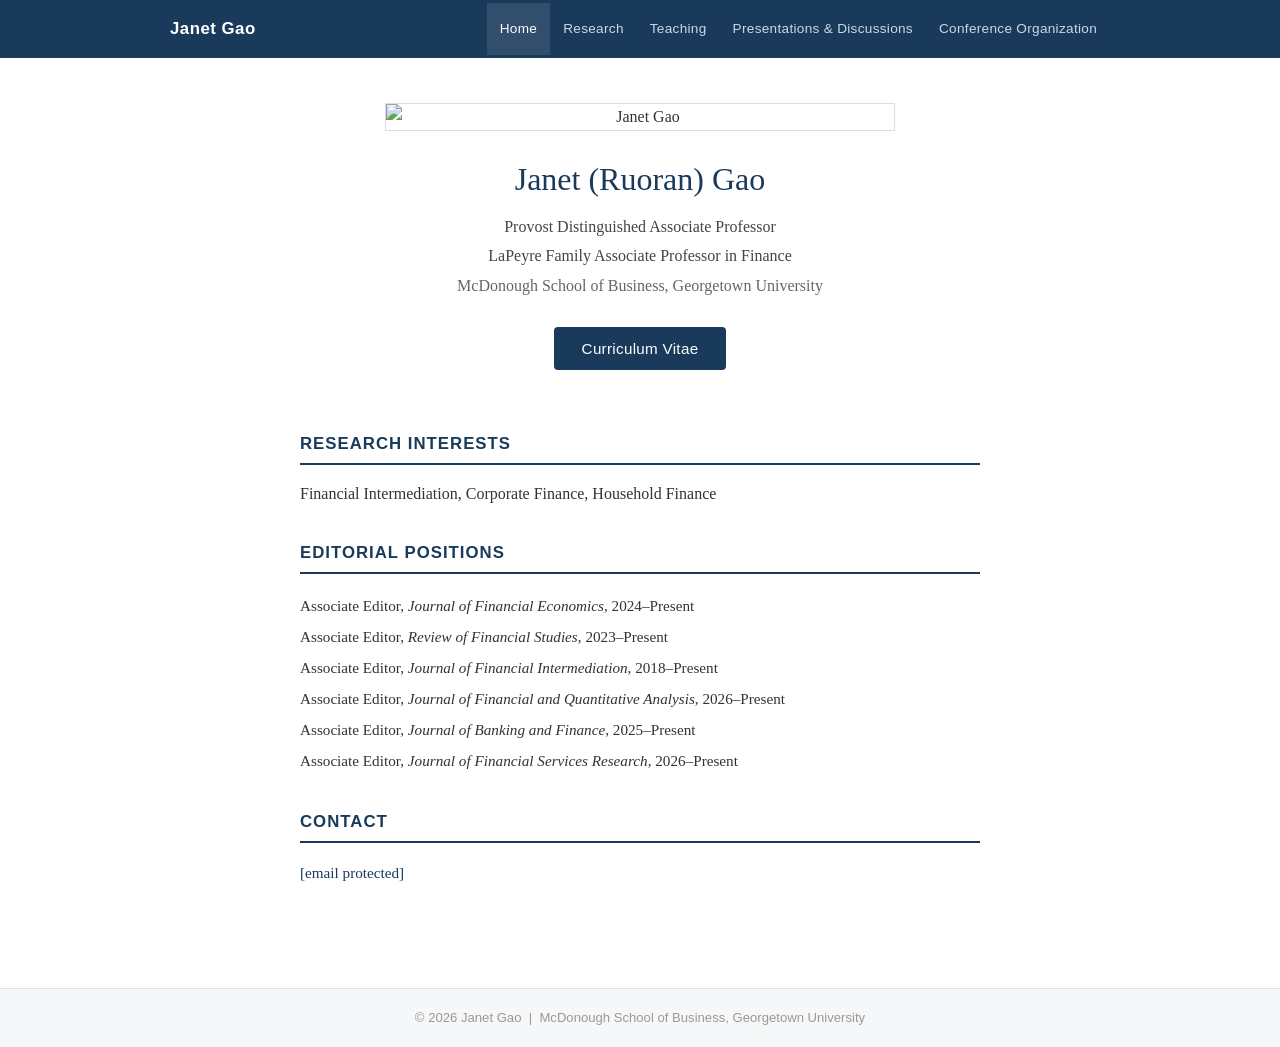
==== index.html @ 7d4515b7 "Initial commit: academic website for Janet Gao" ====
﻿<!DOCTYPE html>
<html lang="en">
<head>
    <meta charset="UTF-8">
    <meta name="viewport" content="width=device-width, initial-scale=1.0">
    <title>Janet Gao | Georgetown University</title>
    <link rel="stylesheet" href="css/style.css">
</head>
<body>

<header>
    <nav>
        <a href="index.html" class="site-name">Janet Gao</a>
        <ul>
            <li><a href="index.html" class="active">Home</a></li>
            <li><a href="research.html">Research</a></li>
            <li><a href="teaching.html">Teaching</a></li>
            <li><a href="presentations.html">Presentations &amp; Discussions</a></li>
            <li><a href="conference.html">Conference Organization</a></li>
        </ul>
    </nav>
</header>

<main>
    <div class="container">

        <!-- Photo, name, titles, CV — all centered -->
        <div class="home-center">
            <div class="home-photo">
                <img src="images/photo.jpg" alt="Janet Gao">
            </div>

            <h1>Janet (Ruoran) Gao</h1>
            <p class="title">Provost Distinguished Associate Professor</p>
            <p class="title">LaPeyre Family Associate Professor in Finance</p>
            <p class="institution">McDonough School of Business, Georgetown University</p>

            <a target="_blank" rel="noopener noreferrer" href="papers/CV.pdf" class="cv-button">Curriculum Vitae</a>
        </div>

        <!-- Sections — left-aligned under the centered block -->
        <div class="home-sections">

            <h2 class="section-heading">Research Interests</h2>
            <p>Financial Intermediation, Corporate Finance, Household Finance</p>

            <h2 class="section-heading">Editorial Positions</h2>
            <ul class="editorial-list">
                <li>Associate Editor, <em>Journal of Financial Economics</em>, 2024&ndash;Present</li>
                <li>Associate Editor, <em>Review of Financial Studies</em>, 2023&ndash;Present</li>
                <li>Associate Editor, <em>Journal of Financial Intermediation</em>, 2018&ndash;Present</li>
                <li>Associate Editor, <em>Journal of Financial and Quantitative Analysis</em>, 2026&ndash;Present</li>
                <li>Associate Editor, <em>Journal of Banking and Finance</em>, 2025&ndash;Present</li>
                <li>Associate Editor, <em>Journal of Financial Services Research</em>, 2026&ndash;Present</li>
            </ul>

            <h2 class="section-heading">Contact</h2>
            <p class="contact-info">
                <a href="mailto:[email protected]">[email protected]</a>
            </p>

        </div>

    </div>
</main>

<footer>
    <p>&copy; 2026 Janet Gao &nbsp;|&nbsp; McDonough School of Business, Georgetown University</p>
</footer>

</body>
</html>
---- css/style.css ----
* {
    box-sizing: border-box;
    margin: 0;
    padding: 0;
}

body {
    font-family: Georgia, 'Times New Roman', Times, serif;
    font-size: 16px;
    line-height: 1.65;
    color: #333;
    background: #fff;
}

/* ── Navigation ── */
header {
    background-color: #1a3a5c;
}

nav {
    max-width: 980px;
    margin: 0 auto;
    display: flex;
    align-items: center;
    padding: 0 20px;
}

nav .site-name {
    color: #fff;
    font-size: 1.05em;
    font-weight: bold;
    padding: 15px 0;
    text-decoration: none;
    margin-right: auto;
    font-family: Arial, Helvetica, sans-serif;
    letter-spacing: 0.5px;
}

nav ul {
    list-style: none;
    display: flex;
    flex-wrap: wrap;
}

nav ul li a {
    display: block;
    color: #cdd8e3;
    text-decoration: none;
    padding: 15px 13px;
    font-family: Arial, Helvetica, sans-serif;
    font-size: 0.85em;
    letter-spacing: 0.3px;
    transition: color 0.15s;
}

nav ul li a:hover,
nav ul li a.active {
    color: #fff;
    background-color: rgba(255, 255, 255, 0.1);
}

/* ── Page container ── */
.container {
    max-width: 900px;
    margin: 0 auto;
    padding: 45px 24px 60px;
}

/* ── Section headings ── */
h2.section-heading {
    font-family: Arial, Helvetica, sans-serif;
    font-size: 1.05em;
    text-transform: uppercase;
    letter-spacing: 1px;
    color: #1a3a5c;
    border-bottom: 2px solid #1a3a5c;
    padding-bottom: 5px;
    margin: 32px 0 16px;
}

/* ── Home page ── */
.home-center {
    text-align: center;
    max-width: 680px;
    margin: 0 auto;
}

.home-photo {
    margin-bottom: 22px;
}

.home-photo img {
    width: 510px;
    height: auto;
    display: inline-block;
    border: 1px solid #ddd;
}

.home-center h1 {
    font-size: 2em;
    color: #1a3a5c;
    font-weight: normal;
    margin-bottom: 8px;
}

.home-center .title {
    font-size: 1em;
    color: #444;
    margin-bottom: 3px;
}

.home-center .institution {
    font-size: 1em;
    color: #666;
    margin-bottom: 20px;
}

.cv-button {
    display: inline-block;
    background: #1a3a5c;
    color: #fff;
    text-decoration: none;
    padding: 9px 28px;
    border-radius: 4px;
    font-family: Arial, Helvetica, sans-serif;
    font-size: 0.95em;
    letter-spacing: 0.3px;
    margin: 8px 0 28px;
    transition: background 0.15s;
}

.cv-button:hover {
    background: #2a5a8c;
}

.home-sections {
    text-align: left;
    max-width: 680px;
    margin: 0 auto;
}

.editorial-list {
    list-style: none;
}

.editorial-list li {
    padding: 3px 0;
    font-size: 0.95em;
}

.contact-info {
    font-size: 0.95em;
    line-height: 1.9;
}

.contact-info a {
    color: #1a3a5c;
    text-decoration: none;
}

.contact-info a:hover {
    text-decoration: underline;
}

/* ── Research page ── */
.papers-section {
    margin-bottom: 40px;
}

.paper {
    margin-bottom: 36px;
    padding-bottom: 36px;
    border-bottom: 1px solid #eaeaea;
}

.paper:last-child {
    border-bottom: none;
}

.paper-header {
    margin-bottom: 6px;
}

.paper-num {
    color: #999;
    font-size: 0.9em;
    margin-right: 3px;
}

.paper-title {
    font-weight: bold;
    color: #1a3a5c;
}

.paper-title a {
    color: #1a3a5c;
    text-decoration: none;
}

.paper-title a:hover {
    text-decoration: underline;
}

.paper-links {
    display: block;
    margin-top: 7px;
    margin-bottom: 4px;
}

.paper-links a {
    display: inline-block;
    background: #1a3a5c;
    color: #fff;
    font-family: Arial, Helvetica, sans-serif;
    font-size: 0.7em;
    padding: 2px 8px;
    border-radius: 3px;
    text-decoration: none;
    margin-right: 3px;
    vertical-align: middle;
    letter-spacing: 0.3px;
}

.paper-links a:hover {
    background: #2a5a8c;
}

.paper-links a.ia-link {
    background: #4a7a5c;
}

.paper-links a.ia-link:hover {
    background: #3a6a4c;
}

.paper-authors {
    color: #555;
    font-size: 0.93em;
    margin-top: 3px;
}

.paper-venue {
    font-style: italic;
    color: #555;
    font-size: 0.93em;
}

.paper-status {
    font-style: italic;
    color: #777;
    font-size: 0.9em;
}

.paper-award {
    color: #666;
    font-size: 0.88em;
}

.paper-note {
    color: #777;
    font-size: 0.88em;
}

/* ── Abstract toggle ── */
.abstract-toggle {
    background: none;
    border: none;
    color: #1a3a5c;
    font-size: 0.78em;
    cursor: pointer;
    padding: 5px 0 0;
    font-family: Arial, Helvetica, sans-serif;
    text-decoration: underline;
    letter-spacing: 0.2px;
    display: inline-block;
    margin-top: 4px;
}

.abstract-toggle:hover {
    color: #2a5a8c;
}

.abstract-content {
    display: none;
    font-size: 0.9em;
    color: #444;
    line-height: 1.65;
    margin-top: 8px;
    padding: 10px 14px;
    background: #f5f7fa;
    border-left: 3px solid #c5d0dc;
}

/* ── Teaching page ── */
.teaching-item {
    margin-bottom: 22px;
}

.teaching-item .course-title {
    font-weight: bold;
    color: #1a3a5c;
}

.teaching-item .course-detail {
    font-size: 0.95em;
    color: #555;
}

/* ── Presentations page ── */
.pres-year {
    font-family: Arial, Helvetica, sans-serif;
    font-weight: bold;
    color: #1a3a5c;
    margin: 24px 0 6px;
    font-size: 1em;
}

.pres-block {
    margin-bottom: 10px;
    font-size: 0.95em;
    color: #444;
}

.bullet-list {
    list-style: disc;
    margin-left: 22px;
}

.bullet-list li {
    margin-bottom: 6px;
    font-size: 0.95em;
}

/* ── Conference page ── */
.conf-item {
    margin-bottom: 26px;
    padding-bottom: 26px;
    border-bottom: 1px solid #eaeaea;
}

.conf-item:last-child {
    border-bottom: none;
}

.conf-title {
    font-weight: bold;
    color: #1a3a5c;
    font-size: 1.05em;
    margin-bottom: 4px;
}

.conf-detail {
    font-size: 0.93em;
    color: #555;
}

/* ── Footer ── */
footer {
    background: #f5f7f9;
    border-top: 1px solid #dde3ea;
    text-align: center;
    padding: 18px;
    font-size: 0.82em;
    color: #999;
    font-family: Arial, Helvetica, sans-serif;
    margin-top: 40px;
}

/* ── Responsive ── */
@media (max-width: 640px) {
    .home-photo img {
        width: 240px;
    }

    nav ul li a {
        padding: 12px 9px;
        font-size: 0.78em;
    }
}
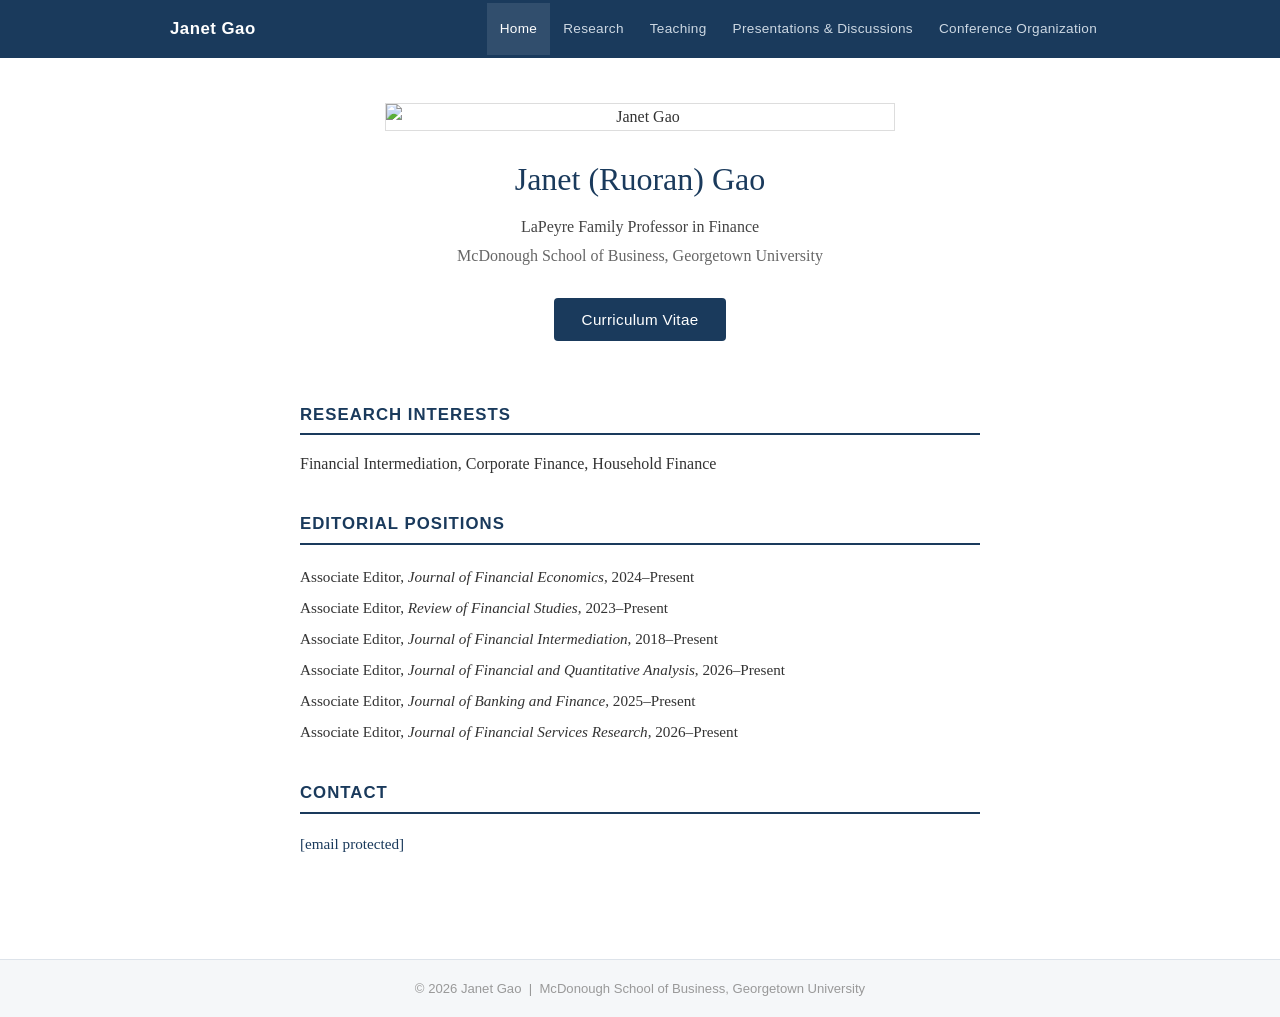
==== commit 078749b1: "Update title, rename paper 27, add CV and paper PDF" ====
--- a/index.html
+++ b/index.html
@@ -31,8 +31,7 @@
             </div>
 
             <h1>Janet (Ruoran) Gao</h1>
-            <p class="title">Provost Distinguished Associate Professor</p>
-            <p class="title">LaPeyre Family Associate Professor in Finance</p>
+            <p class="title">LaPeyre Family Professor in Finance</p>
             <p class="institution">McDonough School of Business, Georgetown University</p>
 
             <a target="_blank" rel="noopener noreferrer" href="papers/CV.pdf" class="cv-button">Curriculum Vitae</a>
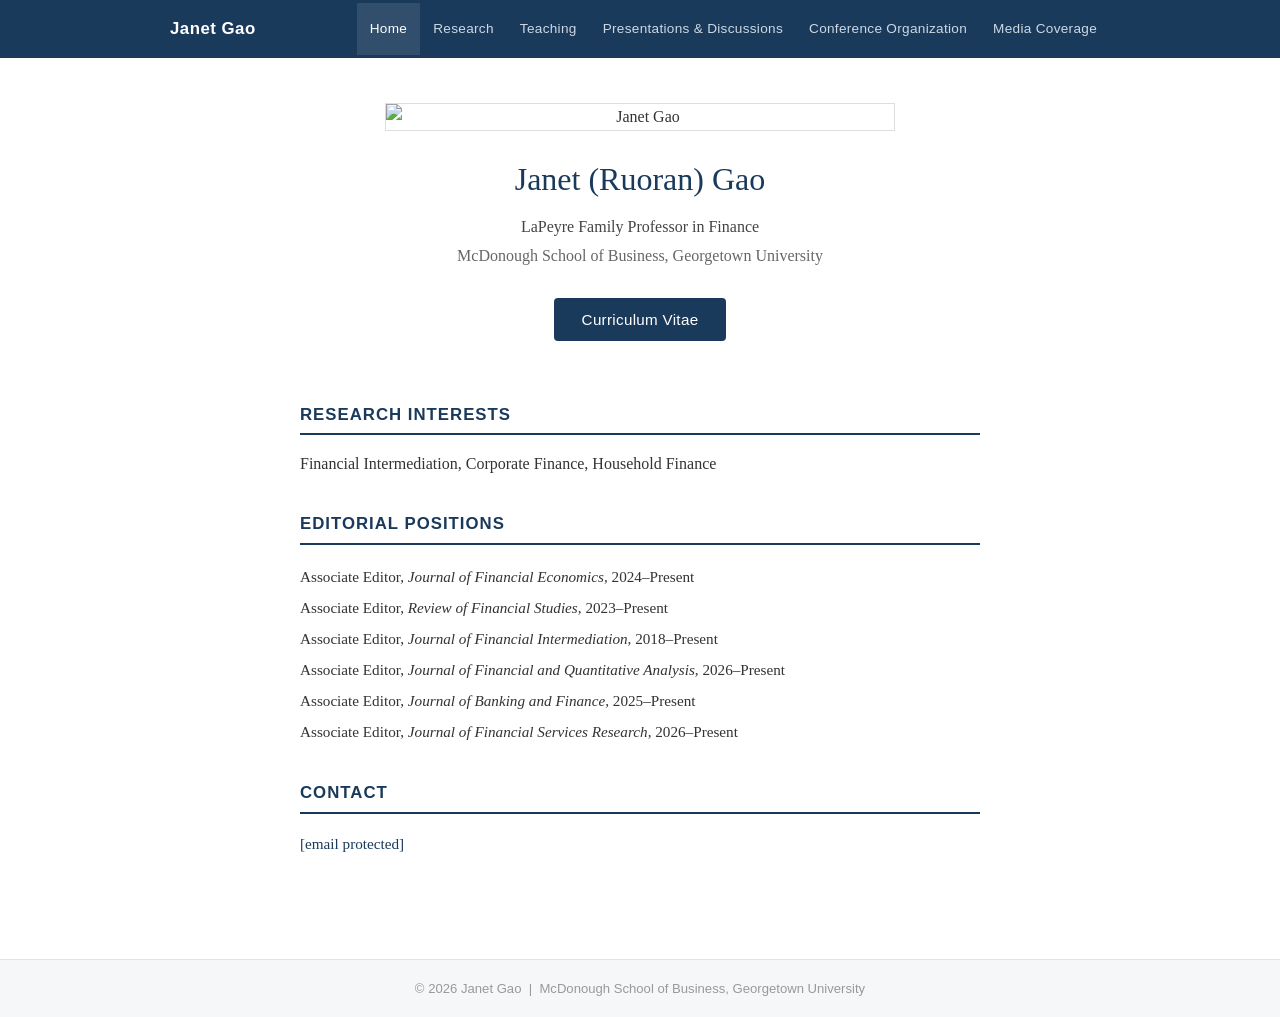
==== commit cd9ff7cf: "Add Media Coverage as standalone page; move Partisan Friendshoring to publications" ====
--- a/index.html
+++ b/index.html
@@ -17,6 +17,7 @@
             <li><a href="teaching.html">Teaching</a></li>
             <li><a href="presentations.html">Presentations &amp; Discussions</a></li>
             <li><a href="conference.html">Conference Organization</a></li>
+            <li><a href="media.html">Media Coverage</a></li>
         </ul>
     </nav>
 </header>
